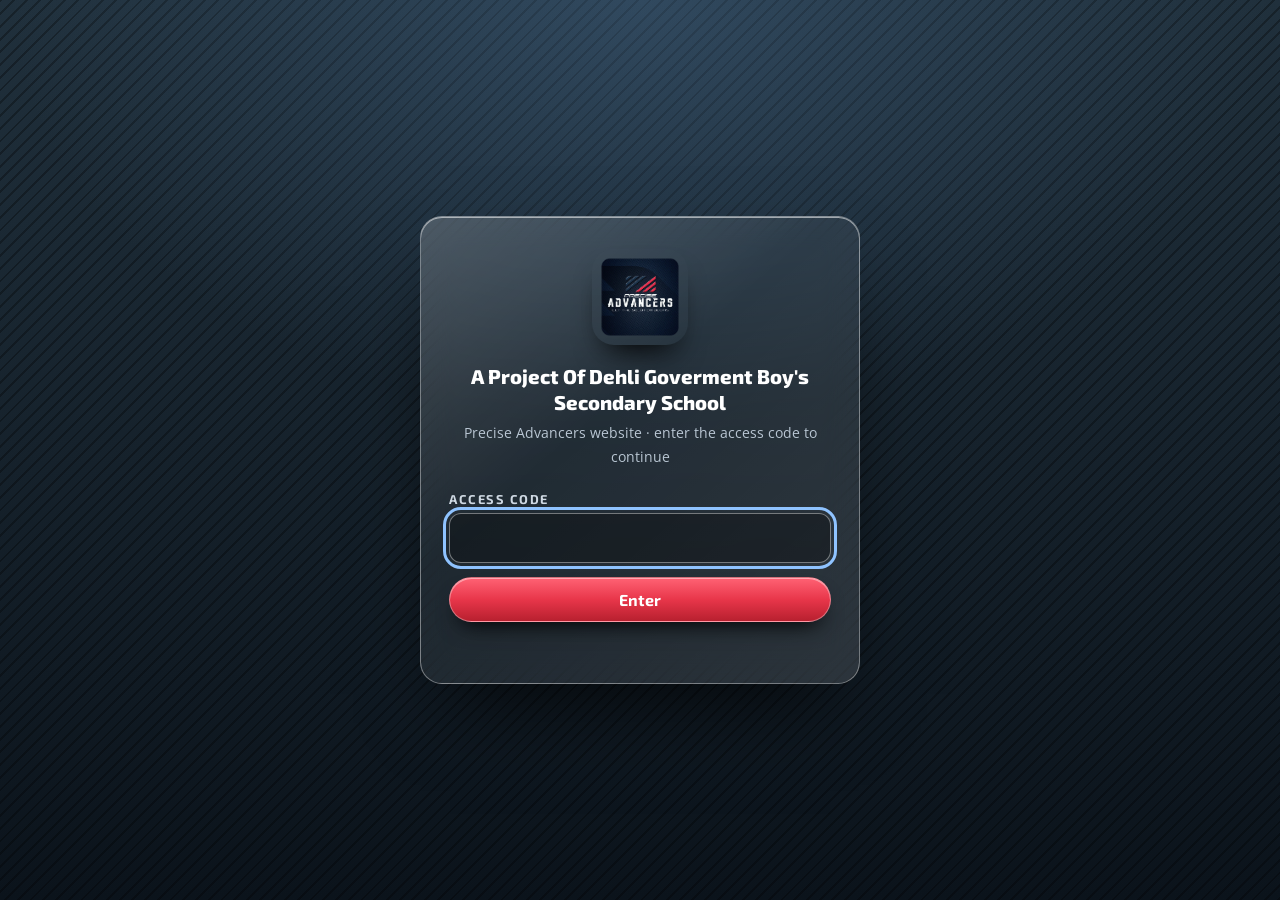
==== portfolio/game-website/index.html @ 40ec37cd "Precise Advancers website 2026 edition Crystal glass redesign of the 2016 site: 12 pages, slider, 3D" ====
<!doctype html>
<html lang="en">
<head>
  <meta charset="utf-8">
  <meta name="viewport" content="width=device-width, initial-scale=1">
  <title>Web Design Sample — Precise Advancers</title>
  <meta name="description" content="Gaming Zone: a seven-page website design sample by Precise Advancers.">
  <meta name="theme-color" content="#111c26">
  <meta property="og:title" content="Web Design Sample — Precise Advancers">
  <meta property="og:description" content="Gaming Zone: a seven-page website design sample by Precise Advancers.">
  <meta property="og:image" content="../../assets/img/logo-badge.png">
  <link rel="icon" href="../../assets/img/favicon.png">
  <link rel="preconnect" href="https://fonts.googleapis.com">
  <link rel="preconnect" href="https://fonts.gstatic.com" crossorigin>
  <link href="https://fonts.googleapis.com/css2?family=Exo+2:ital,wght@0,500;0,600;0,700;0,800;1,600;1,700&family=Open+Sans:wght@400;600;700&family=Orbitron:wght@700;800;900&display=swap" rel="stylesheet">
  <script src="../../assets/js/gate.js"></script>
  <link rel="stylesheet" href="../../assets/css/style.css">
</head>
<body>
  <a class="skip" href="#main">Skip to content</a>
  <div class="depth" aria-hidden="true"><span></span><span></span><span></span><span></span><span></span></div>

  <header class="site-header">
    <div class="wrap">
      <div class="bar crystal">
        <a class="brand" href="../../index.html" aria-label="Precise Advancers — home">
          <img src="../../assets/img/logo-badge.webp" alt="" width="50" height="50">
          <span class="words"><span class="pre">PRECISE</span><span class="adv">ADVANCERS</span><span class="tag">LET THE SOLUTION BEGINS</span></span>
        </a>
        <button class="menu-btn" type="button" aria-label="Menu" aria-expanded="false" aria-controls="nav"><svg viewBox="0 0 24 24" fill="none" stroke="currentColor" stroke-width="2" aria-hidden="true"><path d="M3 6h18M3 12h18M3 18h18"/></svg></button>
        <nav class="nav" id="nav" aria-label="Main">
        <a href="../../index.html">Home</a>
        <a href="../../about.html">About us</a>
        <a href="../../services.html" aria-current="page">Services</a>
        <a href="../../contact.html">Contact</a>
        </nav>
      </div>
    </div>
  </header>

  <main id="main">
    <h1 class="page-title">Web Design Sample</h1>
    <p class="page-sub">“Gaming Zone” — a seven-page gaming community website designed and sliced by our web design team. Click any page to see it full size.</p>
    <section class="wrap">
      <div class="shots">
        <a class="shot crystal reveal" href="img/home.jpg">
          <figure style="margin:0"><img src="img/home-thumb.jpg" alt="Gaming Zone — Home page design" width="500" height="599" loading="lazy">
          <figcaption>Home page</figcaption></figure>
        </a>
        <a class="shot crystal reveal" href="img/xbox.jpg">
          <figure style="margin:0"><img src="img/xbox-thumb.jpg" alt="Gaming Zone — Xbox page design" width="500" height="599" loading="lazy">
          <figcaption>Xbox page</figcaption></figure>
        </a>
        <a class="shot crystal reveal" href="img/ps3.jpg">
          <figure style="margin:0"><img src="img/ps3-thumb.jpg" alt="Gaming Zone — PS3 page design" width="500" height="599" loading="lazy">
          <figcaption>PS3 page</figcaption></figure>
        </a>
        <a class="shot crystal reveal" href="img/psp.jpg">
          <figure style="margin:0"><img src="img/psp-thumb.jpg" alt="Gaming Zone — PSP page design" width="500" height="599" loading="lazy">
          <figcaption>PSP page</figcaption></figure>
        </a>
        <a class="shot crystal reveal" href="img/gallery.jpg">
          <figure style="margin:0"><img src="img/gallery-thumb.jpg" alt="Gaming Zone — Gallery page design" width="500" height="599" loading="lazy">
          <figcaption>Gallery page</figcaption></figure>
        </a>
        <a class="shot crystal reveal" href="img/cheats.jpg">
          <figure style="margin:0"><img src="img/cheats-thumb.jpg" alt="Gaming Zone — Cheats page design" width="500" height="599" loading="lazy">
          <figcaption>Cheats page</figcaption></figure>
        </a>
        <a class="shot crystal reveal" href="img/forums.jpg">
          <figure style="margin:0"><img src="img/forums-thumb.jpg" alt="Gaming Zone — Forums / sign-up page design" width="500" height="599" loading="lazy">
          <figcaption>Forums / sign-up page</figcaption></figure>
        </a>
      </div>
      <p style="text-align:center;margin-top:30px"><a class="btn" href="../../web-networking.html">&#8249; Back to Web Designing &amp; Networking</a></p>
    </section>
    <div class="lightbox" role="dialog" aria-modal="true" aria-label="Full-size page design"><button type="button" aria-label="Close">&times;</button><img alt=""></div>
  </main>

  <footer class="site-footer">
    <div class="wrap foot">
      <div>
        <p class="tag">LET THE SOLUTION BEGINS</p>
        <p>&copy; 2011–<span id="year">2026</span> Precise Advancers · <a href="mailto:preciseadvancers@gmail.com">preciseadvancers@gmail.com</a></p>
      </div>
      <div class="social">
        <a class="fb" href="https://www.facebook.com/pre.advancers" target="_blank" rel="noopener" aria-label="Facebook — pre.advancers"><svg viewBox="0 0 24 24" fill="currentColor" aria-hidden="true"><path d="M13.5 22v-8h2.7l.4-3.2h-3.1V8.8c0-.9.3-1.5 1.6-1.5h1.7V4.5c-.3 0-1.3-.1-2.5-.1-2.5 0-4.1 1.5-4.1 4.2v2.3H7.5V14h2.7v8h3.3z"/></svg></a>
        <a class="yt" href="https://www.youtube.com/" target="_blank" rel="noopener" aria-label="YouTube"><svg viewBox="0 0 24 24" fill="currentColor" aria-hidden="true"><path d="M23 7.2a3 3 0 0 0-2.1-2.1C19 4.6 12 4.6 12 4.6s-7 0-8.9.5A3 3 0 0 0 1 7.2 31 31 0 0 0 .5 12 31 31 0 0 0 1 16.8a3 3 0 0 0 2.1 2.1c1.9.5 8.9.5 8.9.5s7 0 8.9-.5a3 3 0 0 0 2.1-2.1c.4-1.6.5-4.8.5-4.8s0-3.2-.5-4.8zM9.7 15.1V8.9l5.8 3.1-5.8 3.1z"/></svg></a>
        <a class="gm" href="https://mail.google.com/mail/?view=cm&fs=1&to=preciseadvancers@gmail.com" target="_blank" rel="noopener" aria-label="Email us on Gmail"><svg viewBox="0 0 24 24" fill="none" stroke="currentColor" stroke-width="2" aria-hidden="true"><rect x="2.5" y="5" width="19" height="14" rx="2"/><path d="m3 6 9 7 9-7"/></svg></a>
        <a class="tw" href="https://twitter.com/" target="_blank" rel="noopener" aria-label="Twitter"><svg viewBox="0 0 24 24" fill="currentColor" aria-hidden="true"><path d="M22 5.9c-.7.3-1.5.5-2.4.6.9-.5 1.5-1.3 1.8-2.3-.8.5-1.7.8-2.6 1a4.1 4.1 0 0 0-7 3.7A11.6 11.6 0 0 1 3.4 4.6a4.1 4.1 0 0 0 1.3 5.5c-.7 0-1.3-.2-1.9-.5 0 2 1.4 3.7 3.3 4.1-.6.2-1.2.2-1.9.1.5 1.6 2.1 2.8 3.9 2.9A8.2 8.2 0 0 1 2 18.4 11.6 11.6 0 0 0 8.3 20c7.5 0 11.7-6.3 11.7-11.7v-.5c.8-.6 1.5-1.3 2-2z"/></svg></a>
      </div>
    </div>
  </footer>
  <script src="../../assets/js/main.js" defer></script>
</body>
</html>
---- assets/css/style.css ----
/* =====================================================================
   PRECISE ADVANCERS — 2026 upgrade
   Same brand colours as the 2016 site (navy stripes · silver · logo red)
   rendered as clear "epoxy crystal" glass with 3D depth.
   ===================================================================== */

:root {
  /* brand — sampled from the original 2016 artwork */
  --navy-950: #0b131b;
  --navy-900: #111c26;
  --navy-800: #172533;
  --navy-700: #20303c;
  --navy-600: #2b4256;
  --steel-400: #6d8aa6;
  --red: #e8364a;
  --red-deep: #b8202f;
  --silver-50: #f6f5f1;
  --silver-100: #ebe9e3;
  --silver-300: #cfccc4;
  --silver-500: #9d9b96;
  --ink: #1a2530;
  --ink-soft: #4a5866;
  --white: #ffffff;

  /* "Our Offer" tile colours from the original tiles */
  --pd: #24344b;
  --pp: #6b1426;
  --pn: #0f4d68;
  --pm: #8a4310;
  --pe: #0c5049;
  --po: #55236b;

  /* crystal glass */
  --glass-fill: linear-gradient(140deg, rgba(255,255,255,.20) 0%, rgba(255,255,255,.06) 42%, rgba(255,255,255,.12) 100%);
  --glass-edge: rgba(255,255,255,.38);
  --glass-shadow: 0 1px 0 rgba(255,255,255,.55) inset, 0 -18px 40px rgba(0,0,0,.18) inset, 0 40px 80px -30px rgba(0,0,0,.65), 0 12px 24px -12px rgba(0,0,0,.45);
  --radius: 22px;
  --radius-sm: 14px;

  --font-display: "Orbitron", "Segoe UI", sans-serif;
  --font-head: "Exo 2", "Segoe UI", sans-serif;
  --font-body: "Open Sans", "Segoe UI", Calibri, sans-serif;

  --wrap: 1180px;
  --ease: cubic-bezier(.2,.8,.2,1);
}

*, *::before, *::after { box-sizing: border-box; }
html { scroll-behavior: smooth; }
body {
  margin: 0;
  font-family: var(--font-body);
  font-size: 16px;
  line-height: 1.65;
  color: var(--silver-50);
  background-color: var(--navy-900);
  /* the original diagonal pin-stripe texture, now pure CSS */
  background-image:
    radial-gradient(1200px 700px at 50% -10%, rgba(80,120,160,.35), transparent 70%),
    repeating-linear-gradient(135deg, rgba(0,0,0,.28) 0 2px, transparent 2px 9px),
    linear-gradient(180deg, var(--navy-700), var(--navy-950));
  background-attachment: fixed;
  overflow-x: hidden;
  min-height: 100vh; display: flex; flex-direction: column;
}
img { max-width: 100%; height: auto; display: block; }
a { color: inherit; }
h1, h2, h3 { font-family: var(--font-head); line-height: 1.15; margin: 0 0 .5em; }
p { margin: 0 0 1em; }
.wrap { width: min(var(--wrap), 100% - 32px); margin-inline: auto; }
.sr-only { position: absolute; width: 1px; height: 1px; overflow: hidden; clip: rect(0 0 0 0); white-space: nowrap; }
.skip { position: absolute; left: -999px; top: 8px; z-index: 100; background: var(--red); color: #fff; padding: 8px 14px; border-radius: 8px; }
.skip:focus { left: 8px; }
:focus-visible { outline: 3px solid #8fc3ff; outline-offset: 3px; }

/* ---------- floating crystal shards (depth layer behind everything) ---------- */
.depth { position: fixed; inset: 0; pointer-events: none; z-index: -1; overflow: hidden; }
.depth span {
  position: absolute; display: block; border-radius: 28%;
  background: linear-gradient(135deg, rgba(255,255,255,.16), rgba(255,255,255,0) 60%);
  border: 1px solid rgba(255,255,255,.10);
  backdrop-filter: blur(2px);
  animation: drift 26s var(--ease) infinite alternate;
}
.depth span:nth-child(1) { width: 220px; height: 220px; left: -60px; top: 18%; transform: rotate(18deg); }
.depth span:nth-child(2) { width: 140px; height: 140px; right: 6%; top: 8%; animation-duration: 32s; }
.depth span:nth-child(3) { width: 320px; height: 320px; right: -120px; top: 55%; animation-duration: 38s; }
.depth span:nth-child(4) { width: 90px; height: 90px; left: 12%; bottom: 8%; animation-duration: 22s; background: linear-gradient(135deg, rgba(232,54,74,.28), transparent 70%); }
.depth span:nth-child(5) { width: 60px; height: 60px; left: 48%; top: 30%; animation-duration: 18s; }
@keyframes drift {
  from { transform: translate3d(0,0,0) rotate(0deg); }
  to   { transform: translate3d(30px,-50px,0) rotate(40deg); }
}

/* ---------- crystal glass primitive ---------- */
.crystal {
  position: relative;
  background: var(--glass-fill);
  border: 1px solid var(--glass-edge);
  border-radius: var(--radius);
  box-shadow: var(--glass-shadow);
  backdrop-filter: blur(16px) saturate(160%);
  -webkit-backdrop-filter: blur(16px) saturate(160%);
  isolation: isolate;
}
/* glossy epoxy dome highlight */
.crystal::before {
  content: ""; position: absolute; inset: 1px 1px auto 1px; height: 46%;
  border-radius: calc(var(--radius) - 1px) calc(var(--radius) - 1px) 50% 50% / calc(var(--radius) - 1px) calc(var(--radius) - 1px) 18% 18%;
  background: linear-gradient(180deg, rgba(255,255,255,.28), rgba(255,255,255,0));
  pointer-events: none; z-index: -1;
}
/* bright edge glint */
.crystal::after {
  content: ""; position: absolute; inset: 0; border-radius: inherit; pointer-events: none;
  background: linear-gradient(115deg, transparent 30%, rgba(255,255,255,.22) 45%, transparent 55%);
  background-size: 250% 100%; background-position: 120% 0;
  transition: background-position 1.1s var(--ease);
}
.crystal:hover::after { background-position: -40% 0; }

/* silver epoxy — the light content band of the original pages */
.crystal.silver {
  color: var(--ink);
  background: linear-gradient(160deg, rgba(255,255,255,.92) 0%, rgba(235,233,227,.86) 55%, rgba(207,204,196,.84) 100%);
  border-color: rgba(255,255,255,.85);
}
.crystal.silver::before { background: linear-gradient(180deg, rgba(255,255,255,.7), rgba(255,255,255,0)); }
.crystal.silver h2, .crystal.silver h3 { color: var(--navy-800); }
.crystal.silver p, .crystal.silver li { color: var(--ink); }

/* ---------- header ---------- */
.site-header {
  position: sticky; top: 0; z-index: 50; padding: 14px 0;
  transition: padding .3s var(--ease);
}
.site-header .bar {
  display: flex; align-items: center; justify-content: space-between; gap: 20px;
  padding: 10px 18px 10px 14px; border-radius: 999px;
  --radius: 999px;
}
.site-header.scrolled { padding: 6px 0; }
.brand { display: flex; align-items: center; gap: 12px; text-decoration: none; }
.brand img { width: 50px; height: 50px; border-radius: 12px; filter: drop-shadow(0 4px 6px rgba(0,0,0,.5)); }
.brand .words { display: grid; line-height: 1; }
.brand .pre { font: italic 600 .72rem/1 var(--font-head); letter-spacing: .32em; color: #dfe7ef; }
.brand .adv { font: 800 1.35rem/1.05 var(--font-display); letter-spacing: .14em; color: #fff; text-shadow: 0 2px 0 rgba(0,0,0,.35); }
.brand .tag { font: 500 .52rem/1 var(--font-head); letter-spacing: .3em; color: #b9c6d3; margin-top: 3px; }

.nav { display: flex; gap: 6px; }
.nav a {
  position: relative; text-decoration: none; font: 600 1rem var(--font-head);
  padding: 9px 16px; border-radius: 999px; color: #fff;
  transition: background .25s var(--ease), color .25s var(--ease), transform .25s var(--ease);
}
.nav a:hover { background: rgba(255,255,255,.12); transform: translateY(-1px); }
.nav a[aria-current="page"] {
  color: #9cc8ff;
  background: linear-gradient(180deg, rgba(255,255,255,.18), rgba(255,255,255,.04));
  box-shadow: 0 1px 0 rgba(255,255,255,.4) inset, 0 6px 14px -6px rgba(0,0,0,.6);
}
.menu-btn {
  display: none; width: 46px; height: 46px; border-radius: 50%; border: 1px solid var(--glass-edge);
  background: rgba(255,255,255,.1); color: #fff; cursor: pointer; place-items: center;
}
.menu-btn svg { width: 22px; height: 22px; }

/* ---------- generic sections ---------- */
main { display: block; flex: 1 0 auto; padding-bottom: 40px; }
.section { padding: 34px 0; }
.page-title {
  text-align: center; margin: 26px 0 8px;
  font: 800 clamp(1.7rem, 4vw, 2.8rem)/1.1 var(--font-display); letter-spacing: .06em;
  text-shadow: 0 3px 0 rgba(0,0,0,.35), 0 0 30px rgba(120,170,220,.35);
}
.page-sub { text-align: center; color: #c7d3df; margin: 0 auto 26px; max-width: 640px; }
.eyebrow { font: 700 .75rem var(--font-head); letter-spacing: .3em; text-transform: uppercase; color: var(--red); }

.btn {
  display: inline-flex; align-items: center; gap: 10px; text-decoration: none; cursor: pointer;
  font: 700 1rem var(--font-head); color: #fff; padding: 12px 24px; border-radius: 999px; border: 1px solid rgba(255,255,255,.35);
  background: linear-gradient(180deg, #3a5068 0%, var(--navy-800) 55%, var(--navy-950) 100%);
  box-shadow: 0 1px 0 rgba(255,255,255,.45) inset, 0 -6px 12px rgba(0,0,0,.35) inset, 0 12px 22px -10px rgba(0,0,0,.8);
  transition: transform .25s var(--ease), box-shadow .25s var(--ease);
}
.btn:hover { transform: translateY(-2px); box-shadow: 0 1px 0 rgba(255,255,255,.5) inset, 0 -6px 12px rgba(0,0,0,.35) inset, 0 18px 28px -10px rgba(0,0,0,.85); }
.btn.red { background: linear-gradient(180deg, #ff6274 0%, var(--red) 50%, var(--red-deep) 100%); }
.btn svg { width: 18px; height: 18px; }

/* ---------- home: hero ---------- */
.hero { display: grid; grid-template-columns: 1.55fr 1fr; gap: 26px; align-items: stretch; padding-top: 18px; }
.slider { padding: 14px; overflow: hidden; }
.slides { position: relative; aspect-ratio: 652 / 258; border-radius: var(--radius-sm); overflow: hidden; background: var(--navy-950); }
.slides picture, .slides img { position: absolute; inset: 0; width: 100%; height: 100%; object-fit: cover; }
.slides picture { opacity: 0; transform: scale(1.04); transition: opacity .9s var(--ease), transform 5s linear; }
.slides picture.on { opacity: 1; transform: scale(1); }
.slider-ctl { display: flex; align-items: center; justify-content: center; gap: 10px; margin-top: 12px; }
.slider-ctl button.arrow {
  width: 36px; height: 36px; border-radius: 50%; border: 1px solid var(--glass-edge); cursor: pointer;
  background: rgba(255,255,255,.12); color: #fff; font-size: 1rem;
}
.dots { display: flex; gap: 8px; }
.dots button { width: 11px; height: 11px; padding: 0; border-radius: 50%; border: 1px solid rgba(255,255,255,.6); background: transparent; cursor: pointer; }
.dots button[aria-current="true"] { background: var(--red); border-color: var(--red); box-shadow: 0 0 10px rgba(232,54,74,.8); }

.welcome { padding: 26px 26px 22px; display: flex; flex-direction: column; }
.welcome h1 { font: 700 1.6rem/1.15 var(--font-head); color: #d8cfa6; margin-bottom: .6em; }
.welcome p { color: #e9eef3; }
.welcome strong { color: #fff; letter-spacing: .02em; }
.welcome .btn { margin-top: auto; align-self: flex-start; }

/* ---------- home: "Our Offer" 3D tiles ---------- */
.offer-head { display: flex; justify-content: space-between; align-items: end; flex-wrap: wrap; gap: 10px; margin: 46px 0 22px; }
.offer-head h2 { font: 800 clamp(1.8rem, 4vw, 2.6rem) var(--font-head); color: #9cc8ff; margin: 0; text-shadow: 0 3px 0 rgba(0,0,0,.4); }
.offer-head .tagline { font: 800 clamp(1.1rem, 2.6vw, 1.6rem) var(--font-head); color: #ff8a97; letter-spacing: .04em; text-shadow: 0 2px 0 rgba(0,0,0,.4); }
.tiles { display: grid; grid-template-columns: repeat(6, 1fr); gap: 18px; perspective: 900px; }
.tile {
  --c: var(--pd);
  position: relative; display: grid; place-items: center; text-align: center; text-decoration: none;
  aspect-ratio: 1 / 1; border-radius: 24px; padding: 12px;
  background:
    linear-gradient(160deg, rgba(255,255,255,.38) 0%, rgba(255,255,255,.06) 40%, rgba(0,0,0,.22) 100%),
    var(--c);
  border: 1px solid rgba(255,255,255,.45);
  box-shadow: 0 1px 0 rgba(255,255,255,.6) inset, 0 -14px 26px rgba(0,0,0,.3) inset, 0 26px 40px -18px rgba(0,0,0,.85);
  transform: rotateX(8deg) rotateY(-10deg);
  transform-style: preserve-3d;
  transition: transform .45s var(--ease), box-shadow .45s var(--ease);
}
.tile:nth-child(even) { transform: rotateX(8deg) rotateY(10deg) translateY(14px); }
.tile:hover, .tile:focus-visible { transform: rotateX(0) rotateY(0) translateY(-8px) scale(1.05); box-shadow: 0 1px 0 rgba(255,255,255,.7) inset, 0 -14px 26px rgba(0,0,0,.3) inset, 0 36px 50px -18px rgba(0,0,0,.9); }
.tile::before {
  content: ""; position: absolute; inset: 1px 1px 52% 1px; border-radius: 23px 23px 50% 50% / 23px 23px 14% 14%;
  background: linear-gradient(180deg, rgba(255,255,255,.4), rgba(255,255,255,0)); pointer-events: none;
}
.tile b { display: block; font: 900 clamp(1.6rem, 3.4vw, 2.6rem)/1 var(--font-display); color: #fff; letter-spacing: .04em; text-shadow: 0 3px 0 rgba(0,0,0,.35); transform: translateZ(30px); }
.tile small { display: block; margin-top: 6px; font: italic 700 .62rem/1.25 var(--font-head); letter-spacing: .18em; color: #f0f0f0; text-transform: uppercase; transform: translateZ(20px); }
.tile.pd { --c: var(--pd); } .tile.pp { --c: var(--pp); } .tile.pn { --c: var(--pn); }
.tile.pm { --c: var(--pm); } .tile.pe { --c: var(--pe); } .tile.po { --c: var(--po); }

/* ---------- about ---------- */
.about-top { display: grid; grid-template-columns: 1fr 220px; gap: 26px; align-items: center; padding: 28px 30px; }
.about-top img { width: 200px; border-radius: 28px; justify-self: end; box-shadow: 0 24px 40px -18px rgba(0,0,0,.9); }
.about-top h2 { color: #fff; font-size: 1.35rem; margin-top: .4em; }
.about-top p { color: #e1e8ee; margin-left: 1.2em; }
.prose { padding: 30px 34px; margin-top: 24px; }
.prose h2 { font-size: 1.45rem; margin-top: 1.1em; }
.prose h2:first-child { margin-top: 0; }
.prose p { margin-left: 1.2em; }
.vm { display: grid; grid-template-columns: 1fr 1fr; gap: 22px; margin-top: 24px; }
.vm .crystal { padding: 26px 28px; }
.vm h2 { font-size: 1.35rem; color: #fff; display: flex; align-items: center; gap: 10px; }
.vm h2::before { content: ""; width: 12px; height: 12px; border-radius: 3px; background: var(--red); box-shadow: 0 0 12px rgba(232,54,74,.9); transform: rotate(45deg); }
.vm p { color: #e1e8ee; }

/* ---------- services grid ---------- */
.cards { display: grid; grid-template-columns: repeat(3, 1fr); gap: 26px; }
.card { padding: 14px 14px 20px; text-decoration: none; display: flex; flex-direction: column; transform-style: preserve-3d; transition: transform .35s var(--ease); will-change: transform; }
.card .thumb { border-radius: var(--radius-sm); overflow: hidden; aspect-ratio: 316 / 175; border: 1px solid rgba(255,255,255,.6); box-shadow: 0 10px 22px -12px rgba(0,0,0,.9); background: #fff; }
.card .thumb img { width: 100%; height: 100%; object-fit: cover; transition: transform .6s var(--ease); }
.card:hover .thumb img { transform: scale(1.06); }
.card h3 { margin: 16px 6px 4px; font-size: 1.2rem; color: #fff; }
.card p { margin: 0 6px 14px; color: #c9d5e0; font-size: .93rem; }
.card .btn { margin: auto 6px 0; align-self: flex-start; padding: 9px 20px; }

/* ---------- category pages ---------- */
.banner { padding: 12px; margin-top: 10px; }
.banner img { width: 100%; border-radius: var(--radius-sm); border: 1px solid rgba(255,255,255,.6); }
.cat-body { display: grid; grid-template-columns: 1.35fr 1fr; gap: 26px; margin-top: 26px; align-items: start; }
.cat-text { padding: 28px 30px; }
.cat-text .quote { font-style: italic; font-size: 1.05rem; color: var(--navy-600); border-left: 4px solid var(--red); padding-left: 14px; }
.cat-text h3 { font-size: 1.1rem; margin-top: 1.2em; }
.lists { display: grid; grid-template-columns: 1fr 1fr; gap: 6px 26px; margin-top: 10px; }
.lists ul { list-style: none; margin: 0; padding: 0; }
.lists li { position: relative; padding: 5px 0 5px 22px; font-weight: 600; color: var(--ink-soft); }
.lists li::before { content: ""; position: absolute; left: 2px; top: .85em; width: 9px; height: 9px; border-radius: 2px; transform: rotate(45deg); background: linear-gradient(135deg, var(--red), var(--red-deep)); }
.lists h4 { margin: 10px 0 2px; font: 700 1rem var(--font-head); color: var(--navy-800); }
.side { display: grid; gap: 22px; }
.video { padding: 12px; }
.video h3 { margin: 6px 6px 12px; font-size: 1.1rem; color: #fff; display: flex; align-items: center; gap: 8px; }
.video video { width: 100%; border-radius: var(--radius-sm); background: #000; aspect-ratio: 16 / 9; border: 1px solid rgba(255,255,255,.45); }
.video .note { margin: 10px 6px 2px; font-size: .8rem; color: #b7c4d1; }
.next { padding: 20px 22px; }
.next h3 { font-size: 1rem; color: #fff; margin-bottom: 12px; }
.next nav { display: flex; flex-wrap: wrap; gap: 8px; }
.next a { text-decoration: none; font: 600 .85rem var(--font-head); padding: 7px 14px; border-radius: 999px; border: 1px solid rgba(255,255,255,.3); background: rgba(255,255,255,.08); }
.next a:hover { background: rgba(255,255,255,.18); }
.sample { padding: 20px 22px; display: grid; gap: 12px; }
.sample h3 { margin: 0; color: #fff; font-size: 1.05rem; }
.sample img { border-radius: 10px; border: 1px solid rgba(255,255,255,.4); }

/* ---------- contact ---------- */
.contact-grid { display: grid; grid-template-columns: 1fr 1.3fr; gap: 26px; margin-top: 10px; }
.contact-card { padding: 30px; display: flex; flex-direction: column; gap: 6px; overflow: hidden; }
.contact-card .big {
  position: absolute; right: -20px; top: -30px; font: 900 13rem/1 var(--font-display); color: rgba(255,255,255,.05); pointer-events: none; z-index: -1;
}
.contact-card img { width: 120px; border-radius: 22px; margin-bottom: 14px; box-shadow: 0 20px 30px -14px rgba(0,0,0,.9); }
.contact-line { display: flex; align-items: center; gap: 14px; padding: 12px 14px; margin: 0 -14px; border-radius: 14px; text-decoration: none; transition: background .25s; word-break: break-word; }
.contact-line:hover { background: rgba(255,255,255,.1); }
.contact-line .ic { flex: none; width: 44px; height: 44px; border-radius: 12px; display: grid; place-items: center; background: linear-gradient(160deg, rgba(255,255,255,.3), rgba(255,255,255,.06)); border: 1px solid rgba(255,255,255,.35); }
.contact-line .ic svg { width: 22px; height: 22px; }
.contact-line span small { display: block; font-size: .72rem; letter-spacing: .2em; text-transform: uppercase; color: #9fb2c4; }
.form { padding: 30px; }
.form h2 { font-size: 1.5rem; }
.form p.hint { color: var(--ink-soft); font-size: .92rem; }
.field { display: grid; gap: 6px; margin-bottom: 14px; }
.field label { font: 700 .85rem var(--font-head); color: var(--navy-700); letter-spacing: .04em; }
.field input, .field textarea {
  font: inherit; color: var(--ink); padding: 12px 14px; border-radius: 12px; border: 1px solid rgba(43,66,86,.35);
  background: rgba(255,255,255,.75); box-shadow: 0 2px 6px rgba(0,0,0,.08) inset; transition: border-color .2s, box-shadow .2s;
}
.field input:focus, .field textarea:focus { outline: none; border-color: var(--steel-400); box-shadow: 0 0 0 4px rgba(109,138,166,.25); }
.field textarea { min-height: 140px; resize: vertical; }
.row2 { display: grid; grid-template-columns: 1fr 1fr; gap: 14px; }
.form-msg { margin-top: 10px; font-size: .9rem; color: var(--navy-600); min-height: 1.4em; }

/* ---------- portfolio ---------- */
.shots { display: grid; grid-template-columns: repeat(auto-fill, minmax(250px, 1fr)); gap: 22px; margin-top: 20px; }
.shot { padding: 10px; text-decoration: none; }
.shot img { border-radius: 12px; aspect-ratio: 1002 / 1200; object-fit: cover; object-position: top; width: 100%; }
.shot figcaption { padding: 10px 6px 4px; font: 700 .95rem var(--font-head); }
.lightbox { position: fixed; inset: 0; z-index: 90; display: none; place-items: center; background: rgba(5,10,16,.86); padding: 20px; }
.lightbox.open { display: grid; }
.lightbox img { max-height: 90vh; width: auto; border-radius: 12px; box-shadow: 0 30px 60px rgba(0,0,0,.8); }
.lightbox button { position: absolute; top: 16px; right: 16px; width: 44px; height: 44px; border-radius: 50%; border: 1px solid var(--glass-edge); background: rgba(255,255,255,.12); color: #fff; font-size: 1.3rem; cursor: pointer; }

/* ---------- footer ---------- */
.site-footer { margin-top: 30px; padding: 26px 0 30px; border-top: 1px solid rgba(255,255,255,.08); background: linear-gradient(180deg, rgba(0,0,0,0), rgba(0,0,0,.35)); }
.foot { display: flex; justify-content: space-between; align-items: center; gap: 20px; flex-wrap: wrap; }
.foot p { margin: 0; color: #a9b8c6; font-size: .88rem; }
.foot .tag { font: 800 .95rem var(--font-head); letter-spacing: .16em; color: #ff8a97; }
.social { display: flex; gap: 12px; }
.social a {
  width: 46px; height: 46px; border-radius: 14px; display: grid; place-items: center; color: #fff;
  background: linear-gradient(160deg, rgba(255,255,255,.4), rgba(255,255,255,.04) 45%, rgba(0,0,0,.2)), var(--c, #3b5998);
  border: 1px solid rgba(255,255,255,.45);
  box-shadow: 0 1px 0 rgba(255,255,255,.6) inset, 0 12px 20px -10px rgba(0,0,0,.9);
  transition: transform .3s var(--ease);
}
.social a:hover { transform: translateY(-4px) rotate(-4deg); }
.social svg { width: 22px; height: 22px; }
.social .fb { --c: #1877f2; } .social .yt { --c: #e62117; } .social .gm { --c: #c5221f; } .social .tw { --c: #1d9bf0; }

/* ---------- reveal on scroll ---------- */
.reveal { opacity: 0; transform: translateY(26px); transition: opacity .8s var(--ease), transform .8s var(--ease); }
.reveal.in { opacity: 1; transform: none; }

/* ---------- responsive ---------- */
@media (max-width: 1000px) {
  .hero, .cat-body, .contact-grid { grid-template-columns: 1fr; }
  .tiles { grid-template-columns: repeat(3, 1fr); }
  .cards { grid-template-columns: repeat(2, 1fr); }
}
@media (max-width: 760px) {
  .menu-btn { display: grid; }
  .nav {
    position: absolute; left: 16px; right: 16px; top: calc(100% + 4px); flex-direction: column; padding: 10px;
    border-radius: 20px; background: rgba(17,28,38,.96); border: 1px solid var(--glass-edge); box-shadow: var(--glass-shadow);
    opacity: 0; pointer-events: none; transform: translateY(-8px); transition: opacity .25s, transform .25s;
  }
  .nav.open { opacity: 1; pointer-events: auto; transform: none; }
  .nav a { padding: 12px 16px; }
  .site-header .wrap { position: relative; }
  .brand .adv { font-size: 1.1rem; }
  .tiles { grid-template-columns: repeat(2, 1fr); gap: 22px; }
  .cards, .vm, .lists, .row2 { grid-template-columns: 1fr; }
  .about-top { grid-template-columns: 1fr; }
  .about-top img { justify-self: start; width: 140px; }
  .prose, .cat-text, .form, .contact-card { padding: 22px; }
  .prose p, .about-top p { margin-left: 0; }
  .foot { flex-direction: column; text-align: center; }
}
@media (prefers-reduced-motion: reduce) {
  *, *::before, *::after { animation: none !important; transition: none !important; }
  .reveal { opacity: 1; transform: none; }
}

/* GitHub copy only: school row on top of the home page */
.school-row {
  background: linear-gradient(180deg, #05090d, #0b131b); border-bottom: 1px solid rgba(255,255,255,.12);
  box-shadow: 0 1px 0 rgba(232,54,74,.55); text-align: center; padding: 9px 16px;
  font: 700 .95rem/1.35 var(--font-head); letter-spacing: .08em; color: #e6edf3;
}
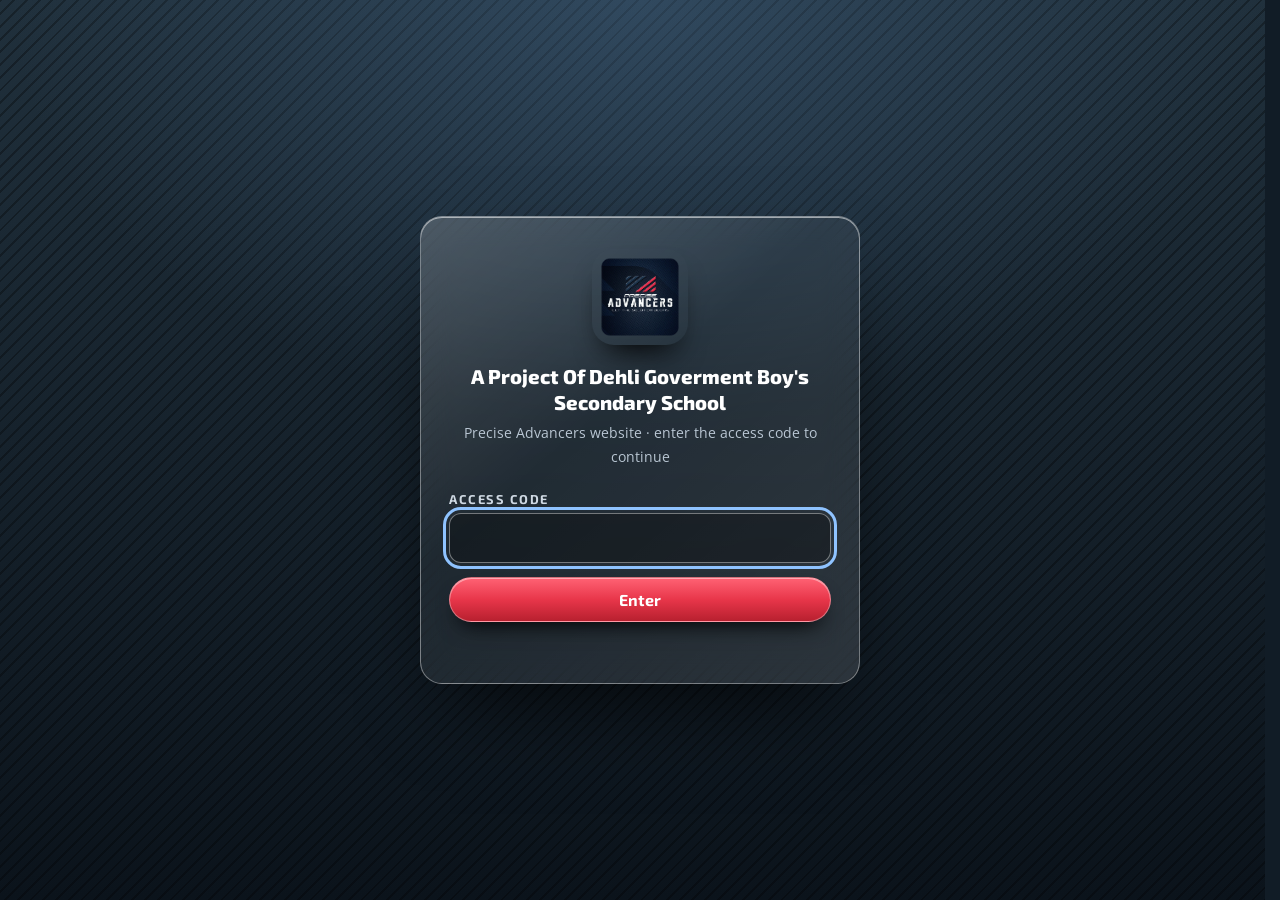
==== commit e57ecda5: "v1.2: 3D cube slider (up/down), 2016-style PD/PP tiles, fixed header on every page, 3D buttons Co-Au" ====
--- a/portfolio/game-website/index.html
+++ b/portfolio/game-website/index.html
@@ -18,13 +18,14 @@
 </head>
 <body>
   <a class="skip" href="#main">Skip to content</a>
+  <div class="school-row">A Project Of Dehli Goverment Boy&#39;s Secondary School</div>
   <div class="depth" aria-hidden="true"><span></span><span></span><span></span><span></span><span></span></div>
 
   <header class="site-header">
     <div class="wrap">
       <div class="bar crystal">
         <a class="brand" href="../../index.html" aria-label="Precise Advancers — home">
-          <img src="../../assets/img/logo-badge.webp" alt="" width="50" height="50">
+          <img src="../../assets/img/logo-badge.webp" alt="" width="42" height="42">
           <span class="words"><span class="pre">PRECISE</span><span class="adv">ADVANCERS</span><span class="tag">LET THE SOLUTION BEGINS</span></span>
         </a>
         <button class="menu-btn" type="button" aria-label="Menu" aria-expanded="false" aria-controls="nav"><svg viewBox="0 0 24 24" fill="none" stroke="currentColor" stroke-width="2" aria-hidden="true"><path d="M3 6h18M3 12h18M3 18h18"/></svg></button>
@@ -85,8 +86,8 @@
       </div>
       <div class="social">
         <a class="fb" href="https://www.facebook.com/pre.advancers" target="_blank" rel="noopener" aria-label="Facebook — pre.advancers"><svg viewBox="0 0 24 24" fill="currentColor" aria-hidden="true"><path d="M13.5 22v-8h2.7l.4-3.2h-3.1V8.8c0-.9.3-1.5 1.6-1.5h1.7V4.5c-.3 0-1.3-.1-2.5-.1-2.5 0-4.1 1.5-4.1 4.2v2.3H7.5V14h2.7v8h3.3z"/></svg></a>
-        <a class="yt" href="https://www.youtube.com/" target="_blank" rel="noopener" aria-label="YouTube"><svg viewBox="0 0 24 24" fill="currentColor" aria-hidden="true"><path d="M23 7.2a3 3 0 0 0-2.1-2.1C19 4.6 12 4.6 12 4.6s-7 0-8.9.5A3 3 0 0 0 1 7.2 31 31 0 0 0 .5 12 31 31 0 0 0 1 16.8a3 3 0 0 0 2.1 2.1c1.9.5 8.9.5 8.9.5s7 0 8.9-.5a3 3 0 0 0 2.1-2.1c.4-1.6.5-4.8.5-4.8s0-3.2-.5-4.8zM9.7 15.1V8.9l5.8 3.1-5.8 3.1z"/></svg></a>
-        <a class="gm" href="https://mail.google.com/mail/?view=cm&fs=1&to=preciseadvancers@gmail.com" target="_blank" rel="noopener" aria-label="Email us on Gmail"><svg viewBox="0 0 24 24" fill="none" stroke="currentColor" stroke-width="2" aria-hidden="true"><rect x="2.5" y="5" width="19" height="14" rx="2"/><path d="m3 6 9 7 9-7"/></svg></a>
+        <a class="yt" href="https://accounts.google.com/AddSession?service=youtube&continue=https%3A%2F%2Fwww.youtube.com%2F" target="_blank" rel="noopener" aria-label="YouTube"><svg viewBox="0 0 24 24" fill="currentColor" aria-hidden="true"><path d="M23 7.2a3 3 0 0 0-2.1-2.1C19 4.6 12 4.6 12 4.6s-7 0-8.9.5A3 3 0 0 0 1 7.2 31 31 0 0 0 .5 12 31 31 0 0 0 1 16.8a3 3 0 0 0 2.1 2.1c1.9.5 8.9.5 8.9.5s7 0 8.9-.5a3 3 0 0 0 2.1-2.1c.4-1.6.5-4.8.5-4.8s0-3.2-.5-4.8zM9.7 15.1V8.9l5.8 3.1-5.8 3.1z"/></svg></a>
+        <a class="gm" href="https://accounts.google.com/AddSession?service=mail&continue=https%3A%2F%2Fmail.google.com%2Fmail%2F%3Fview%3Dcm%26fs%3D1%26to%3Dpreciseadvancers%40gmail.com" target="_blank" rel="noopener" aria-label="Email us on Gmail"><svg viewBox="0 0 24 24" fill="none" stroke="currentColor" stroke-width="2" aria-hidden="true"><rect x="2.5" y="5" width="19" height="14" rx="2"/><path d="m3 6 9 7 9-7"/></svg></a>
         <a class="tw" href="https://twitter.com/" target="_blank" rel="noopener" aria-label="Twitter"><svg viewBox="0 0 24 24" fill="currentColor" aria-hidden="true"><path d="M22 5.9c-.7.3-1.5.5-2.4.6.9-.5 1.5-1.3 1.8-2.3-.8.5-1.7.8-2.6 1a4.1 4.1 0 0 0-7 3.7A11.6 11.6 0 0 1 3.4 4.6a4.1 4.1 0 0 0 1.3 5.5c-.7 0-1.3-.2-1.9-.5 0 2 1.4 3.7 3.3 4.1-.6.2-1.2.2-1.9.1.5 1.6 2.1 2.8 3.9 2.9A8.2 8.2 0 0 1 2 18.4 11.6 11.6 0 0 0 8.3 20c7.5 0 11.7-6.3 11.7-11.7v-.5c.8-.6 1.5-1.3 2-2z"/></svg></a>
       </div>
     </div>
--- a/assets/css/style.css
+++ b/assets/css/style.css
@@ -46,7 +46,7 @@
 }
 
 *, *::before, *::after { box-sizing: border-box; }
-html { scroll-behavior: smooth; }
+html { scroll-behavior: smooth; scrollbar-gutter: stable; }
 body {
   margin: 0;
   font-family: var(--font-body);
@@ -132,16 +132,15 @@
 /* ---------- header ---------- */
 .site-header {
   position: sticky; top: 0; z-index: 50; padding: 14px 0;
-  transition: padding .3s var(--ease);
 }
 .site-header .bar {
   display: flex; align-items: center; justify-content: space-between; gap: 20px;
   padding: 10px 18px 10px 14px; border-radius: 999px;
   --radius: 999px;
 }
-.site-header.scrolled { padding: 6px 0; }
+.site-header.scrolled .bar { background: linear-gradient(180deg, rgba(43,66,86,.97), rgba(17,28,38,.97)); }
 .brand { display: flex; align-items: center; gap: 12px; text-decoration: none; }
-.brand img { width: 50px; height: 50px; border-radius: 12px; filter: drop-shadow(0 4px 6px rgba(0,0,0,.5)); }
+.brand img { width: 42px; height: 42px; border-radius: 10px; filter: drop-shadow(0 4px 6px rgba(0,0,0,.5)); }
 .brand .words { display: grid; line-height: 1; }
 .brand .pre { font: italic 600 .72rem/1 var(--font-head); letter-spacing: .32em; color: #dfe7ef; }
 .brand .adv { font: 800 1.35rem/1.05 var(--font-display); letter-spacing: .14em; color: #fff; text-shadow: 0 2px 0 rgba(0,0,0,.35); }
@@ -153,7 +152,6 @@
   padding: 9px 16px; border-radius: 999px; color: #fff;
   transition: background .25s var(--ease), color .25s var(--ease), transform .25s var(--ease);
 }
-.nav a:hover { background: rgba(255,255,255,.12); transform: translateY(-1px); }
 .nav a[aria-current="page"] {
   color: #9cc8ff;
   background: linear-gradient(180deg, rgba(255,255,255,.18), rgba(255,255,255,.04));
@@ -169,11 +167,11 @@
 main { display: block; flex: 1 0 auto; padding-bottom: 40px; }
 .section { padding: 34px 0; }
 .page-title {
-  text-align: center; margin: 26px 0 8px;
-  font: 800 clamp(1.7rem, 4vw, 2.8rem)/1.1 var(--font-display); letter-spacing: .06em;
+  text-align: center; margin: 34px auto 24px; padding: 0 16px; max-width: var(--wrap);
+  font: 800 clamp(1.35rem, 3.2vw, 2.3rem)/1.2 var(--font-display); letter-spacing: .05em;
   text-shadow: 0 3px 0 rgba(0,0,0,.35), 0 0 30px rgba(120,170,220,.35);
 }
-.page-sub { text-align: center; color: #c7d3df; margin: 0 auto 26px; max-width: 640px; }
+.page-sub { text-align: center; color: #c7d3df; margin: -10px auto 26px; padding: 0 16px; max-width: 640px; }
 .eyebrow { font: 700 .75rem var(--font-head); letter-spacing: .3em; text-transform: uppercase; color: var(--red); }
 
 .btn {
@@ -190,10 +188,11 @@
 /* ---------- home: hero ---------- */
 .hero { display: grid; grid-template-columns: 1.55fr 1fr; gap: 26px; align-items: stretch; padding-top: 18px; }
 .slider { padding: 14px; overflow: hidden; }
-.slides { position: relative; aspect-ratio: 652 / 258; border-radius: var(--radius-sm); overflow: hidden; background: var(--navy-950); }
+.slides { position: relative; aspect-ratio: 652 / 258; border-radius: var(--radius-sm); overflow: hidden; background: var(--navy-950); perspective: 1400px; }
 .slides picture, .slides img { position: absolute; inset: 0; width: 100%; height: 100%; object-fit: cover; }
-.slides picture { opacity: 0; transform: scale(1.04); transition: opacity .9s var(--ease), transform 5s linear; }
-.slides picture.on { opacity: 1; transform: scale(1); }
+.slides picture { opacity: 0; backface-visibility: hidden; transition: opacity .9s var(--ease); }
+.slides picture.on { opacity: 1; }
+.slides picture.turning { opacity: 1; transition: none; box-shadow: 0 0 0 1px rgba(255,255,255,.35), 0 20px 40px rgba(0,0,0,.7); }
 .slider-ctl { display: flex; align-items: center; justify-content: center; gap: 10px; margin-top: 12px; }
 .slider-ctl button.arrow {
   width: 36px; height: 36px; border-radius: 50%; border: 1px solid var(--glass-edge); cursor: pointer;
@@ -213,34 +212,50 @@
 .offer-head { display: flex; justify-content: space-between; align-items: end; flex-wrap: wrap; gap: 10px; margin: 46px 0 22px; }
 .offer-head h2 { font: 800 clamp(1.8rem, 4vw, 2.6rem) var(--font-head); color: #9cc8ff; margin: 0; text-shadow: 0 3px 0 rgba(0,0,0,.4); }
 .offer-head .tagline { font: 800 clamp(1.1rem, 2.6vw, 1.6rem) var(--font-head); color: #ff8a97; letter-spacing: .04em; text-shadow: 0 2px 0 rgba(0,0,0,.4); }
-.tiles { display: grid; grid-template-columns: repeat(6, 1fr); gap: 18px; perspective: 900px; }
+.tiles { display: grid; grid-template-columns: repeat(6, minmax(0, 150px)); justify-content: space-between; gap: 18px; padding-bottom: 10px; }
+/* the 2016 tile covers, rebuilt: slanted 3D card, thick dark side, chrome letters, turns light blue on hover */
+.tiles { perspective: 900px; }
 .tile {
   --c: var(--pd);
-  position: relative; display: grid; place-items: center; text-align: center; text-decoration: none;
-  aspect-ratio: 1 / 1; border-radius: 24px; padding: 12px;
+  position: relative; display: flex; flex-direction: column; align-items: center; justify-content: center; gap: 6px;
+  text-align: center; text-decoration: none; aspect-ratio: 149 / 131; border-radius: 12px 18px 14px 12px; padding: 10px 8px;
   background:
-    linear-gradient(160deg, rgba(255,255,255,.38) 0%, rgba(255,255,255,.06) 40%, rgba(0,0,0,.22) 100%),
-    var(--c);
-  border: 1px solid rgba(255,255,255,.45);
-  box-shadow: 0 1px 0 rgba(255,255,255,.6) inset, 0 -14px 26px rgba(0,0,0,.3) inset, 0 26px 40px -18px rgba(0,0,0,.85);
-  transform: rotateX(8deg) rotateY(-10deg);
-  transform-style: preserve-3d;
-  transition: transform .45s var(--ease), box-shadow .45s var(--ease);
-}
-.tile:nth-child(even) { transform: rotateX(8deg) rotateY(10deg) translateY(14px); }
-.tile:hover, .tile:focus-visible { transform: rotateX(0) rotateY(0) translateY(-8px) scale(1.05); box-shadow: 0 1px 0 rgba(255,255,255,.7) inset, 0 -14px 26px rgba(0,0,0,.3) inset, 0 36px 50px -18px rgba(0,0,0,.9); }
-.tile::before {
-  content: ""; position: absolute; inset: 1px 1px 52% 1px; border-radius: 23px 23px 50% 50% / 23px 23px 14% 14%;
-  background: linear-gradient(180deg, rgba(255,255,255,.4), rgba(255,255,255,0)); pointer-events: none;
-}
-.tile b { display: block; font: 900 clamp(1.6rem, 3.4vw, 2.6rem)/1 var(--font-display); color: #fff; letter-spacing: .04em; text-shadow: 0 3px 0 rgba(0,0,0,.35); transform: translateZ(30px); }
-.tile small { display: block; margin-top: 6px; font: italic 700 .62rem/1.25 var(--font-head); letter-spacing: .18em; color: #f0f0f0; text-transform: uppercase; transform: translateZ(20px); }
+    linear-gradient(115deg, rgba(255,255,255,.16) 0 30%, rgba(255,255,255,0) 30.5%),
+    linear-gradient(165deg, color-mix(in srgb, var(--c) 82%, #fff), var(--c) 45%, color-mix(in srgb, var(--c) 70%, #000));
+  border: 1px solid rgba(255,255,255,.28);
+  transform: rotateY(-16deg) rotateX(8deg);
+  box-shadow:
+    0 1px 0 rgba(255,255,255,.35) inset,
+    7px 8px 0 color-mix(in srgb, var(--c) 40%, #000), 8px 9px 0 rgba(255,255,255,.08),
+    18px 24px 26px -6px rgba(0,0,0,.8);
+  transition: transform .35s var(--ease), box-shadow .35s var(--ease);
+}
+.tile b {
+  position: relative; font: 900 clamp(2.3rem, 4vw, 3.2rem)/1 var(--font-display); letter-spacing: 0;
+  background: linear-gradient(180deg, #ffffff 0%, #f1f4f7 44%, #8f9aa5 50%, #e4e9ee 68%, #b9c2cb 100%);
+  -webkit-background-clip: text; background-clip: text; color: transparent;
+  filter: drop-shadow(0 2px 0 rgba(0,0,0,.6)) drop-shadow(0 0 1px rgba(0,0,0,.6));
+}
+.tile small {
+  position: relative; display: block; font: italic 700 .72rem/1.25 var(--font-head); letter-spacing: .16em; text-transform: uppercase;
+  color: #fff; text-shadow: 0 1px 2px rgba(0,0,0,.8);
+}
 .tile.pd { --c: var(--pd); } .tile.pp { --c: var(--pp); } .tile.pn { --c: var(--pn); }
 .tile.pm { --c: var(--pm); } .tile.pe { --c: var(--pe); } .tile.po { --c: var(--po); }
+.tiles .tile:hover, .tiles .tile:focus-visible {
+  --c: #5f86c4;
+  transform: rotateY(-6deg) rotateX(4deg) translateY(-6px);
+  box-shadow: 0 1px 0 rgba(255,255,255,.5) inset, 9px 11px 0 #2c4a78, 10px 12px 0 rgba(255,255,255,.1), 22px 32px 30px -6px rgba(0,0,0,.85);
+}
+.tiles .tile:hover b, .tiles .tile:focus-visible b {
+  background: linear-gradient(180deg, #f2f7ff 0%, #c9dbf5 44%, #8eaedc 50%, #c3d6f2 70%, #a9c3ea 100%);
+  -webkit-background-clip: text; background-clip: text;
+}
+.tiles .tile:active { transform: rotateY(-6deg) rotateX(4deg) translateY(3px); box-shadow: 0 1px 0 rgba(255,255,255,.5) inset, 2px 3px 0 #2c4a78, 6px 10px 12px -4px rgba(0,0,0,.8); }
 
 /* ---------- about ---------- */
 .about-top { display: grid; grid-template-columns: 1fr 220px; gap: 26px; align-items: center; padding: 28px 30px; }
-.about-top img { width: 200px; border-radius: 28px; justify-self: end; box-shadow: 0 24px 40px -18px rgba(0,0,0,.9); }
+.about-top img { width: 160px; border-radius: 28px; justify-self: end; box-shadow: 0 24px 40px -18px rgba(0,0,0,.9); }
 .about-top h2 { color: #fff; font-size: 1.35rem; margin-top: .4em; }
 .about-top p { color: #e1e8ee; margin-left: 1.2em; }
 .prose { padding: 30px 34px; margin-top: 24px; }
@@ -284,7 +299,6 @@
 .next h3 { font-size: 1rem; color: #fff; margin-bottom: 12px; }
 .next nav { display: flex; flex-wrap: wrap; gap: 8px; }
 .next a { text-decoration: none; font: 600 .85rem var(--font-head); padding: 7px 14px; border-radius: 999px; border: 1px solid rgba(255,255,255,.3); background: rgba(255,255,255,.08); }
-.next a:hover { background: rgba(255,255,255,.18); }
 .sample { padding: 20px 22px; display: grid; gap: 12px; }
 .sample h3 { margin: 0; color: #fff; font-size: 1.05rem; }
 .sample img { border-radius: 10px; border: 1px solid rgba(255,255,255,.4); }
@@ -295,11 +309,11 @@
 .contact-card .big {
   position: absolute; right: -20px; top: -30px; font: 900 13rem/1 var(--font-display); color: rgba(255,255,255,.05); pointer-events: none; z-index: -1;
 }
-.contact-card img { width: 120px; border-radius: 22px; margin-bottom: 14px; box-shadow: 0 20px 30px -14px rgba(0,0,0,.9); }
+.contact-card img { width: 96px; border-radius: 18px; margin-bottom: 14px; box-shadow: 0 20px 30px -14px rgba(0,0,0,.9); }
 .contact-line { display: flex; align-items: center; gap: 14px; padding: 12px 14px; margin: 0 -14px; border-radius: 14px; text-decoration: none; transition: background .25s; word-break: break-word; }
 .contact-line:hover { background: rgba(255,255,255,.1); }
-.contact-line .ic { flex: none; width: 44px; height: 44px; border-radius: 12px; display: grid; place-items: center; background: linear-gradient(160deg, rgba(255,255,255,.3), rgba(255,255,255,.06)); border: 1px solid rgba(255,255,255,.35); }
-.contact-line .ic svg { width: 22px; height: 22px; }
+.contact-line .ic { flex: none; width: 36px; height: 36px; border-radius: 10px; display: grid; place-items: center; background: linear-gradient(160deg, rgba(255,255,255,.3), rgba(255,255,255,.06)); border: 1px solid rgba(255,255,255,.35); }
+.contact-line .ic svg { width: 18px; height: 18px; }
 .contact-line span small { display: block; font-size: .72rem; letter-spacing: .2em; text-transform: uppercase; color: #9fb2c4; }
 .form { padding: 30px; }
 .form h2 { font-size: 1.5rem; }
@@ -330,17 +344,50 @@
 .foot { display: flex; justify-content: space-between; align-items: center; gap: 20px; flex-wrap: wrap; }
 .foot p { margin: 0; color: #a9b8c6; font-size: .88rem; }
 .foot .tag { font: 800 .95rem var(--font-head); letter-spacing: .16em; color: #ff8a97; }
-.social { display: flex; gap: 12px; }
+.social { display: flex; gap: 10px; }
 .social a {
-  width: 46px; height: 46px; border-radius: 14px; display: grid; place-items: center; color: #fff;
+  width: 38px; height: 38px; border-radius: 11px; display: grid; place-items: center; color: #fff;
   background: linear-gradient(160deg, rgba(255,255,255,.4), rgba(255,255,255,.04) 45%, rgba(0,0,0,.2)), var(--c, #3b5998);
   border: 1px solid rgba(255,255,255,.45);
   box-shadow: 0 1px 0 rgba(255,255,255,.6) inset, 0 12px 20px -10px rgba(0,0,0,.9);
   transition: transform .3s var(--ease);
 }
 .social a:hover { transform: translateY(-4px) rotate(-4deg); }
-.social svg { width: 22px; height: 22px; }
+.social svg { width: 18px; height: 18px; }
 .social .fb { --c: #1877f2; } .social .yt { --c: #e62117; } .social .gm { --c: #c5221f; } .social .tw { --c: #1d9bf0; }
+
+/* ---------- 3D push buttons: every clickable button ---------- */
+.btn, .nav a, .menu-btn, .slider-ctl button.arrow, .next a, .lightbox button, .contact-line .ic {
+  --edge: rgba(4,9,14,.85);
+  box-shadow: 0 1px 0 rgba(255,255,255,.5) inset, 0 -5px 10px rgba(0,0,0,.25) inset, 0 4px 0 var(--edge), 0 12px 18px -8px rgba(0,0,0,.85);
+  transition: transform .15s var(--ease), box-shadow .15s var(--ease), filter .15s;
+}
+.nav a, .menu-btn, .slider-ctl button.arrow, .next a, .lightbox button, .contact-line .ic {
+  background: linear-gradient(180deg, rgba(255,255,255,.3), rgba(255,255,255,.07) 50%, rgba(0,0,0,.2)), rgba(43,66,86,.85);
+  border: 1px solid rgba(255,255,255,.4);
+}
+.nav a[aria-current="page"] {
+  color: #fff; --edge: #7d1220;
+  background: linear-gradient(180deg, #ff6274 0%, var(--red) 50%, var(--red-deep) 100%);
+}
+.btn.red { --edge: #7d1220; }
+.btn:hover, .nav a:hover, .menu-btn:hover, .slider-ctl button.arrow:hover, .next a:hover, .lightbox button:hover, .contact-line:hover .ic {
+  transform: translateY(-2px); filter: brightness(1.15);
+  box-shadow: 0 1px 0 rgba(255,255,255,.55) inset, 0 -5px 10px rgba(0,0,0,.25) inset, 0 6px 0 var(--edge), 0 18px 24px -8px rgba(0,0,0,.9);
+}
+.btn:active, .nav a:active, .menu-btn:active, .slider-ctl button.arrow:active, .next a:active, .lightbox button:active, .contact-line:active .ic {
+  transform: translateY(3px);
+  box-shadow: 0 1px 0 rgba(255,255,255,.4) inset, 0 -3px 8px rgba(0,0,0,.3) inset, 0 1px 0 var(--edge), 0 4px 8px -4px rgba(0,0,0,.8);
+}
+.social a { box-shadow: 0 1px 0 rgba(255,255,255,.6) inset, 0 4px 0 color-mix(in srgb, var(--c) 45%, #000), 0 12px 20px -10px rgba(0,0,0,.9); }
+.social a:hover { box-shadow: 0 1px 0 rgba(255,255,255,.6) inset, 0 6px 0 color-mix(in srgb, var(--c) 45%, #000), 0 18px 24px -10px rgba(0,0,0,.9); }
+.social a:active { transform: translateY(3px); box-shadow: 0 1px 0 rgba(255,255,255,.5) inset, 0 1px 0 color-mix(in srgb, var(--c) 45%, #000); }
+.dots button {
+  background: radial-gradient(circle at 35% 30%, #fff 0 18%, rgba(255,255,255,.35) 45%, rgba(0,0,0,.3));
+  box-shadow: 0 2px 0 rgba(0,0,0,.7);
+}
+.dots button[aria-current="true"] { background: radial-gradient(circle at 35% 30%, #fff 0 15%, #ff6274 40%, var(--red-deep)); box-shadow: 0 2px 0 #7d1220, 0 0 10px rgba(232,54,74,.8); }
+.dots button:active { transform: translateY(2px); box-shadow: none; }
 
 /* ---------- reveal on scroll ---------- */
 .reveal { opacity: 0; transform: translateY(26px); transition: opacity .8s var(--ease), transform .8s var(--ease); }
@@ -349,7 +396,7 @@
 /* ---------- responsive ---------- */
 @media (max-width: 1000px) {
   .hero, .cat-body, .contact-grid { grid-template-columns: 1fr; }
-  .tiles { grid-template-columns: repeat(3, 1fr); }
+  .tiles { grid-template-columns: repeat(3, minmax(0, 150px)); justify-content: center; gap: 28px 26px; }
   .cards { grid-template-columns: repeat(2, 1fr); }
 }
 @media (max-width: 760px) {
@@ -363,7 +410,7 @@
   .nav a { padding: 12px 16px; }
   .site-header .wrap { position: relative; }
   .brand .adv { font-size: 1.1rem; }
-  .tiles { grid-template-columns: repeat(2, 1fr); gap: 22px; }
+  .tiles { grid-template-columns: repeat(2, minmax(0, 150px)); gap: 26px 22px; }
   .cards, .vm, .lists, .row2 { grid-template-columns: 1fr; }
   .about-top { grid-template-columns: 1fr; }
   .about-top img { justify-self: start; width: 140px; }
@@ -376,7 +423,7 @@
   .reveal { opacity: 1; transform: none; }
 }
 
-/* GitHub copy only: school row on top of the home page */
+/* GitHub copy only: school row on top of every page */
 .school-row {
   background: linear-gradient(180deg, #05090d, #0b131b); border-bottom: 1px solid rgba(255,255,255,.12);
   box-shadow: 0 1px 0 rgba(232,54,74,.55); text-align: center; padding: 9px 16px;
